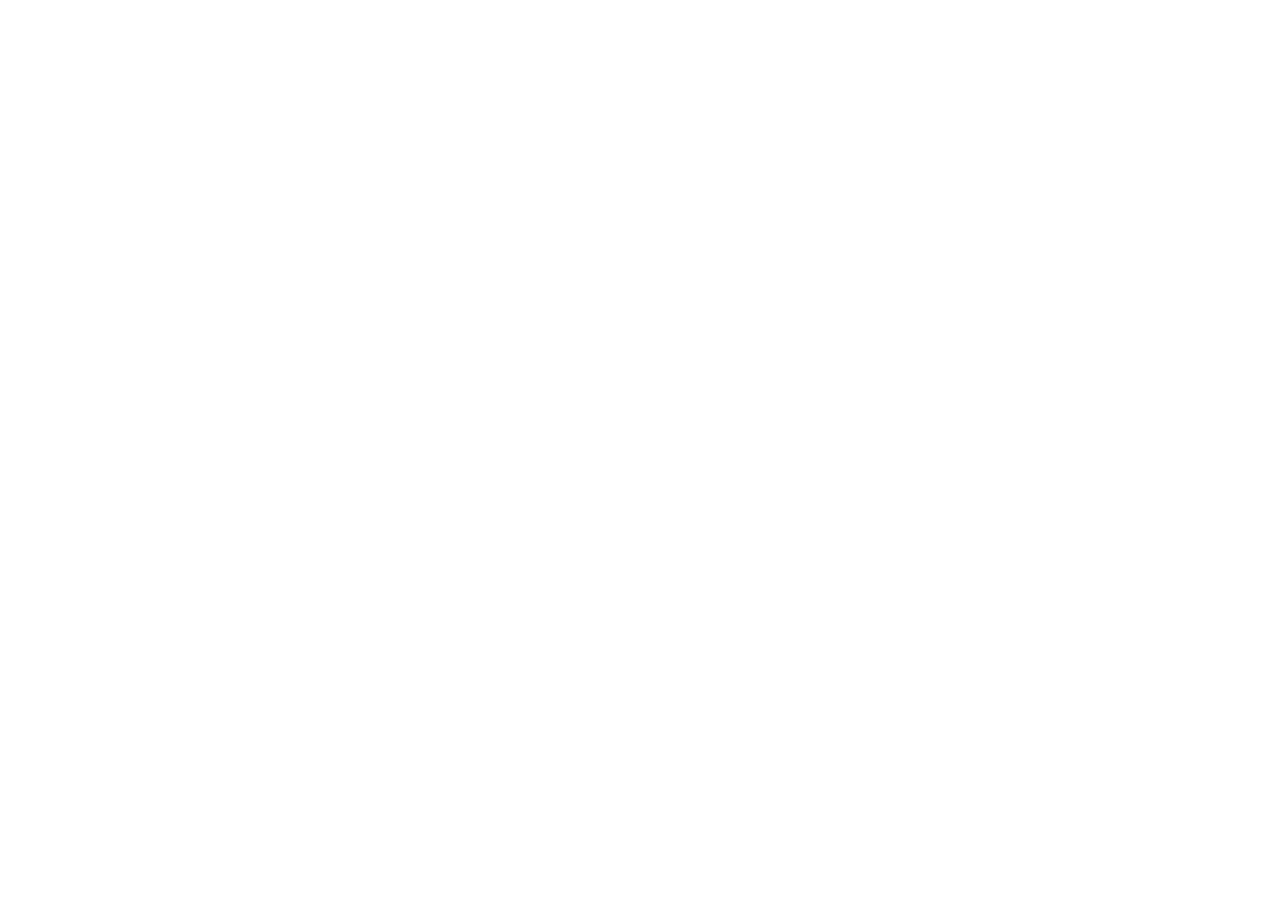
==== index.html @ dd528a02 "commit" ====
<!DOCTYPE html>
<html lang="en">
    <head>
        <meta charset="UTF-8">
        <meta name="author" content="Quinn Nguyen">
        <meta name="viewport" content="width=device-width, initial-scale=1">
        <meta name="robots" content="noindex, nofollow">
        <title>museum</title>
    </head>
</html>
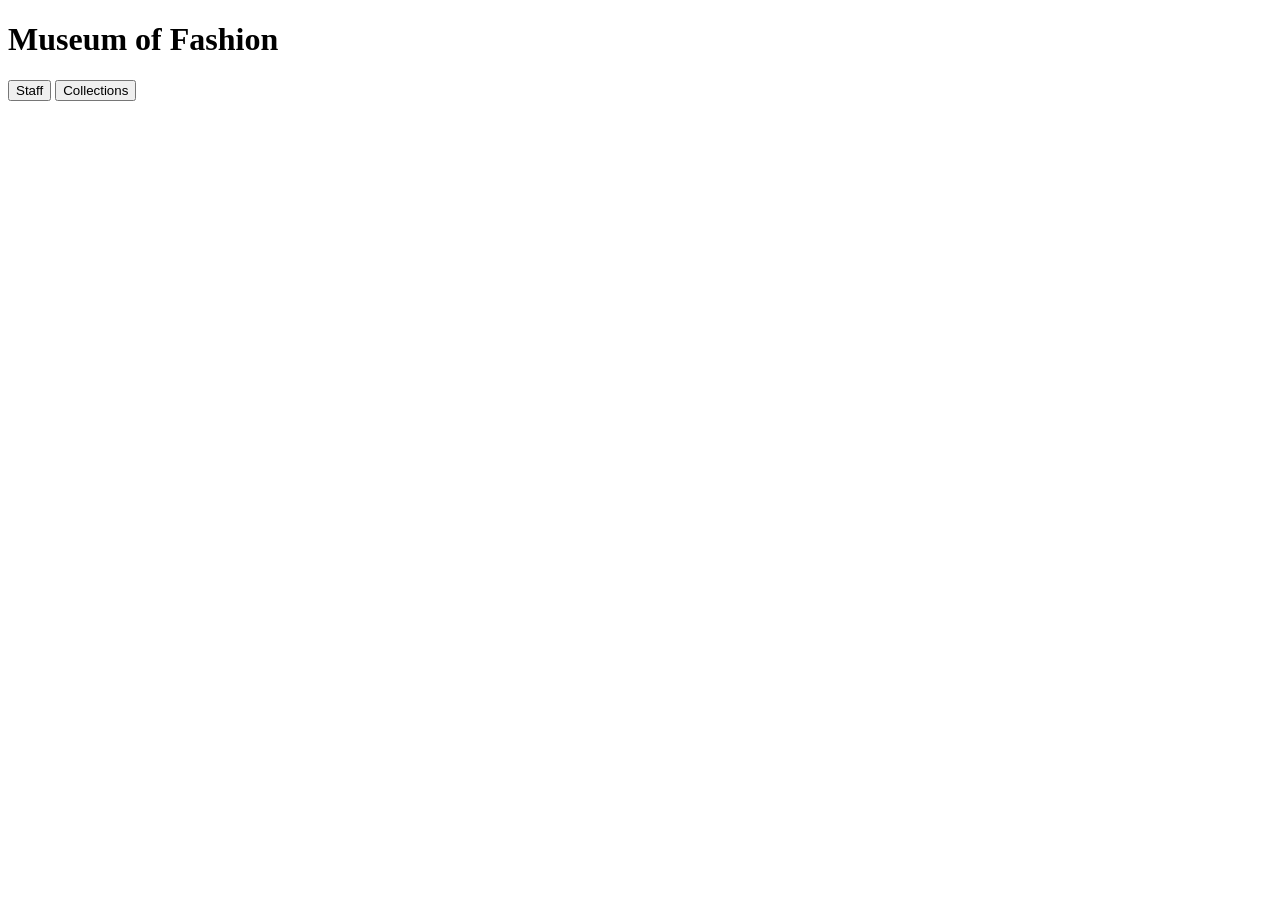
==== commit 85a8dde7: "commit" ====
--- a/index.html
+++ b/index.html
@@ -5,7 +5,22 @@
         <meta name="author" content="Quinn Nguyen">
         <meta name="viewport" content="width=device-width, initial-scale=1">
         <meta name="robots" content="noindex, nofollow">
-        <title>museum</title>
+        <link rel="stylesheet" href="css/style.css">
+        <title>museum title</title>
     </head>
+    <body>
+        <header>
+            <h1>Museum of Fashion</h1>
+            <button onclick="location.href='html/staff.html'">Staff</button>
+            <button onclick="location.href='html/collections.html'">Collections</button>
+        </header>
+        <main>
+
+        </main>
+        <footer>
+
+        </footer>
+
+    </body>
 </html>
 
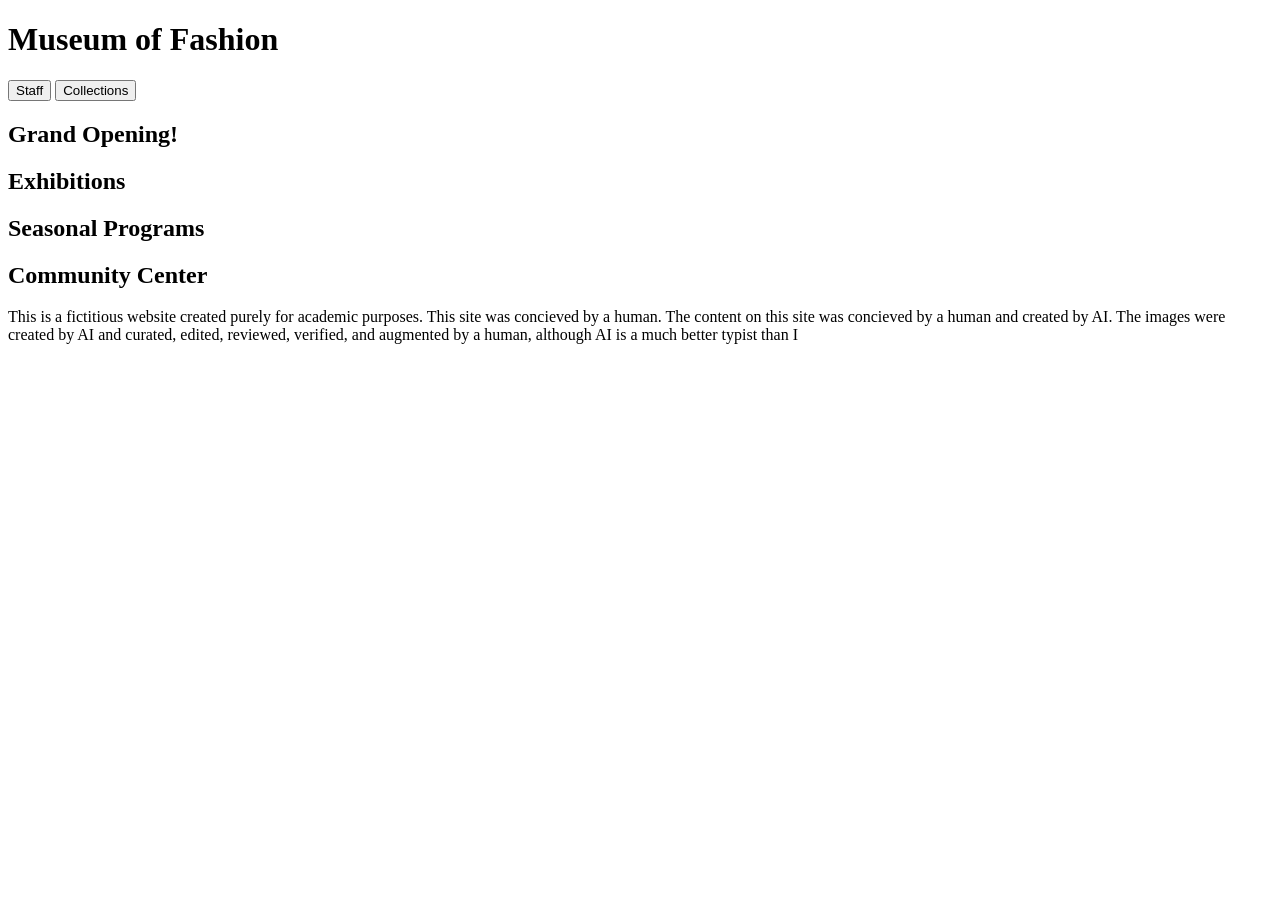
==== commit 831229bb: "commit" ====
--- a/index.html
+++ b/index.html
@@ -15,10 +15,28 @@
             <button onclick="location.href='html/collections.html'">Collections</button>
         </header>
         <main>
+            <section>
+                <h2>Grand Opening!</h2>
+                <p></p>
+                <h2>Exhibitions</h2>
+                <p></p>
+
+            </section>
+            <section>
+                <h2>Seasonal Programs</h2>
+                <p></p>
+
+            </section>
+            
+            <section>
+                <h2>Community Center</h2>
+                <p></p>
+
+            </section>
 
         </main>
         <footer>
-
+            <p>This is a fictitious website created purely for academic purposes. This site was concieved by a human. The content on this site was concieved by a human and created by AI. The images were created by AI and curated, edited, reviewed, verified, and augmented by a human, although AI is a much better typist than I</p>
         </footer>
 
     </body>
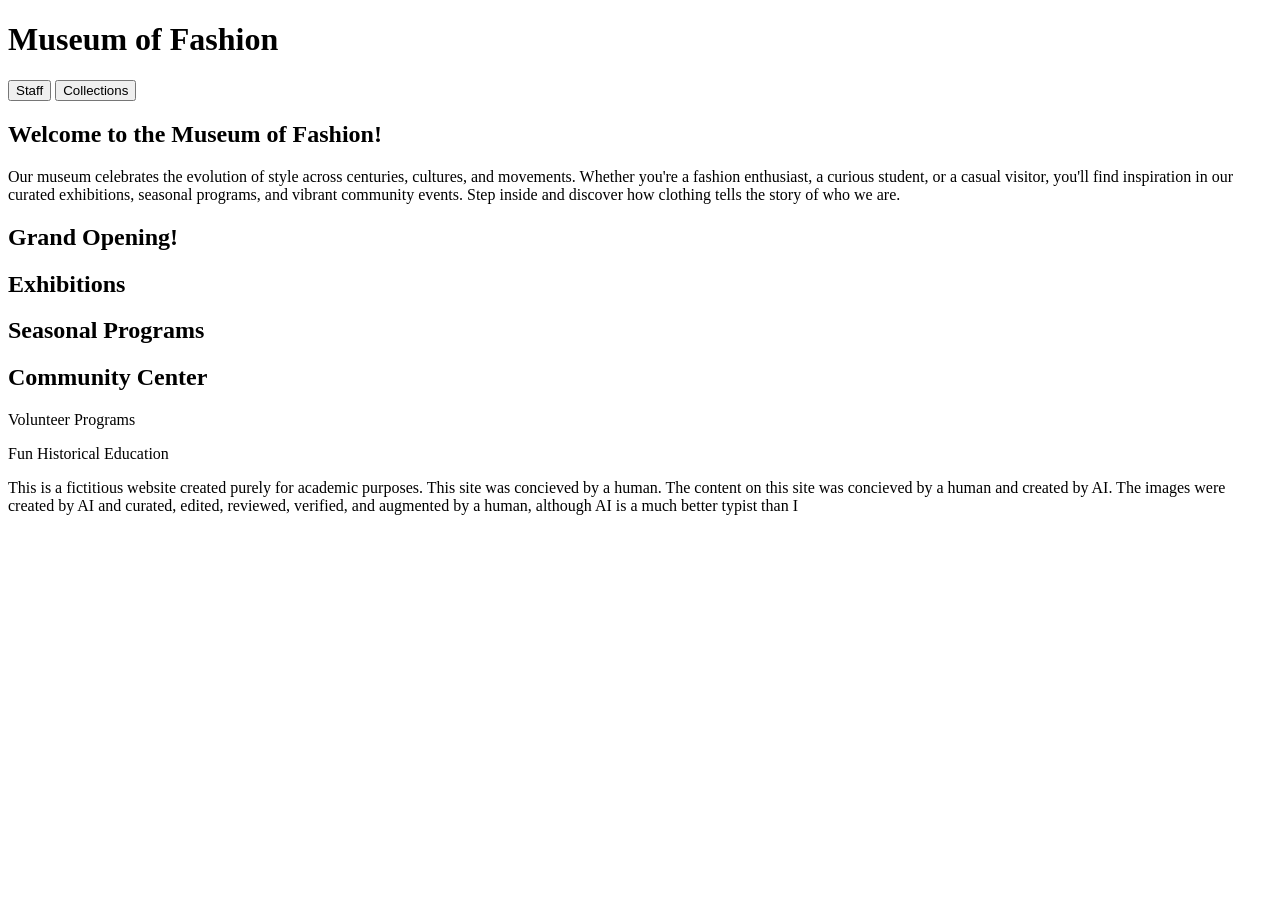
==== commit 602ae909: "commit" ====
--- a/index.html
+++ b/index.html
@@ -14,6 +14,12 @@
             <button onclick="location.href='html/staff.html'">Staff</button>
             <button onclick="location.href='html/collections.html'">Collections</button>
         </header>
+
+        <section>
+            <h2>Welcome to the Museum of Fashion!</h2>
+            <p>Our museum celebrates the evolution of style across centuries, cultures, and movements. Whether you're a fashion enthusiast, a curious student, or a casual visitor, you'll find inspiration in our curated exhibitions, seasonal programs, and vibrant community events. Step inside and discover how clothing tells the story of who we are.</p>
+        </section>
+
         <main>
             <section>
                 <h2>Grand Opening!</h2>
@@ -22,6 +28,7 @@
                 <p></p>
 
             </section>
+
             <section>
                 <h2>Seasonal Programs</h2>
                 <p></p>
@@ -30,11 +37,13 @@
             
             <section>
                 <h2>Community Center</h2>
-                <p></p>
+                <p>Volunteer Programs</p>
+                <p>Fun Historical Education</p>
 
             </section>
 
         </main>
+
         <footer>
             <p>This is a fictitious website created purely for academic purposes. This site was concieved by a human. The content on this site was concieved by a human and created by AI. The images were created by AI and curated, edited, reviewed, verified, and augmented by a human, although AI is a much better typist than I</p>
         </footer>
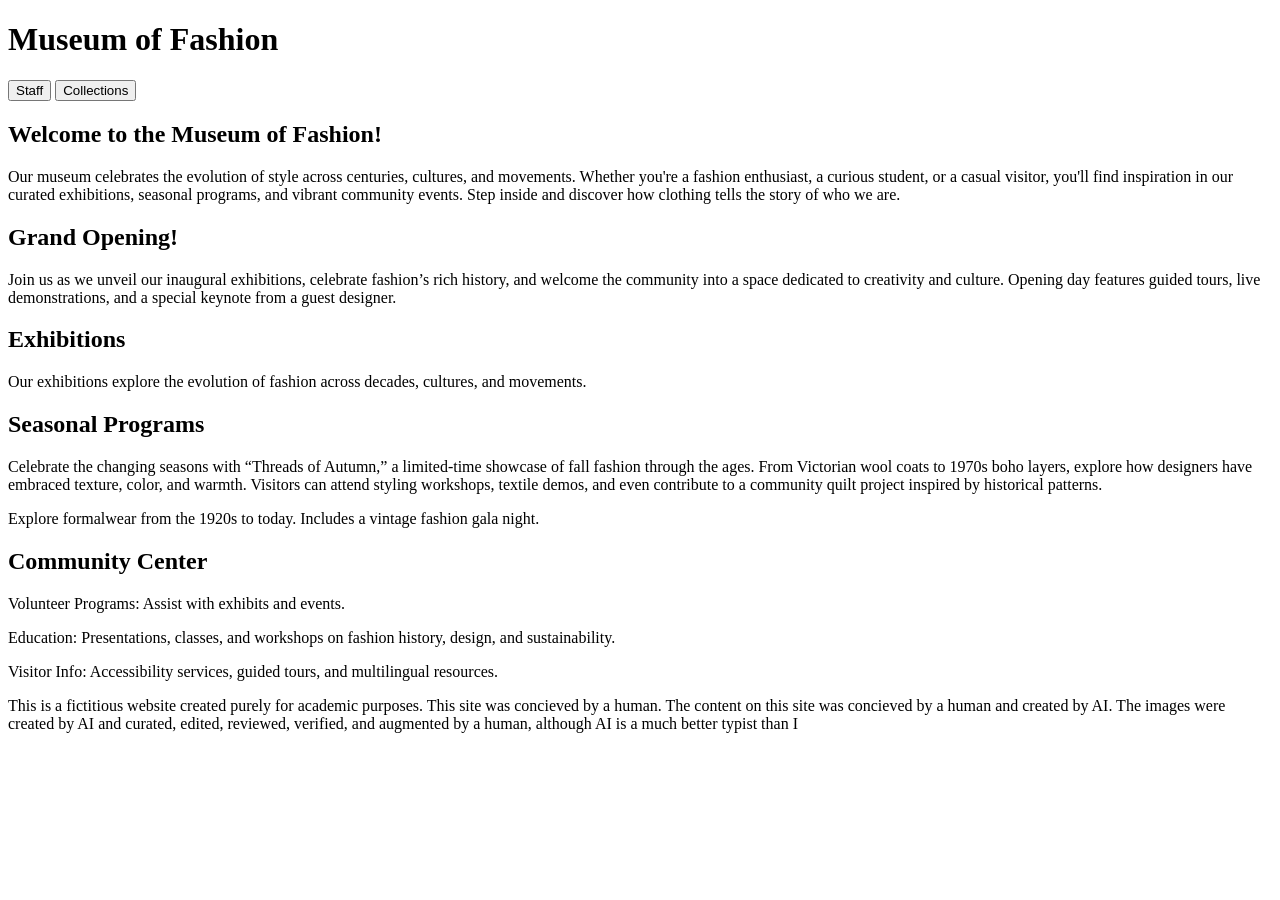
==== commit caa0eb26: "commit" ====
--- a/index.html
+++ b/index.html
@@ -23,23 +23,23 @@
         <main>
             <section>
                 <h2>Grand Opening!</h2>
-                <p></p>
+                <p>Join us as we unveil our inaugural exhibitions, celebrate fashion’s rich history, and welcome the community into a space dedicated to creativity and culture. Opening day features guided tours, live demonstrations, and a special keynote from a guest designer.</p>
                 <h2>Exhibitions</h2>
-                <p></p>
+                <p>Our exhibitions explore the evolution of fashion across decades, cultures, and movements.</p>
 
             </section>
 
             <section>
                 <h2>Seasonal Programs</h2>
-                <p></p>
-
+                <p>Celebrate the changing seasons with “Threads of Autumn,” a limited-time showcase of fall fashion through the ages. From Victorian wool coats to 1970s boho layers, explore how designers have embraced texture, color, and warmth. Visitors can attend styling workshops, textile demos, and even contribute to a community quilt project inspired by historical patterns.</p>
+                <p>Explore formalwear from the 1920s to today. Includes a vintage fashion gala night.</p>
             </section>
             
             <section>
                 <h2>Community Center</h2>
-                <p>Volunteer Programs</p>
-                <p>Fun Historical Education</p>
-
+                <p>Volunteer Programs: Assist with exhibits and events.</p>
+                <p>Education: Presentations, classes, and workshops on fashion history, design, and sustainability.</p>
+                <p>Visitor Info: Accessibility services, guided tours, and multilingual resources.</p>
             </section>
 
         </main>
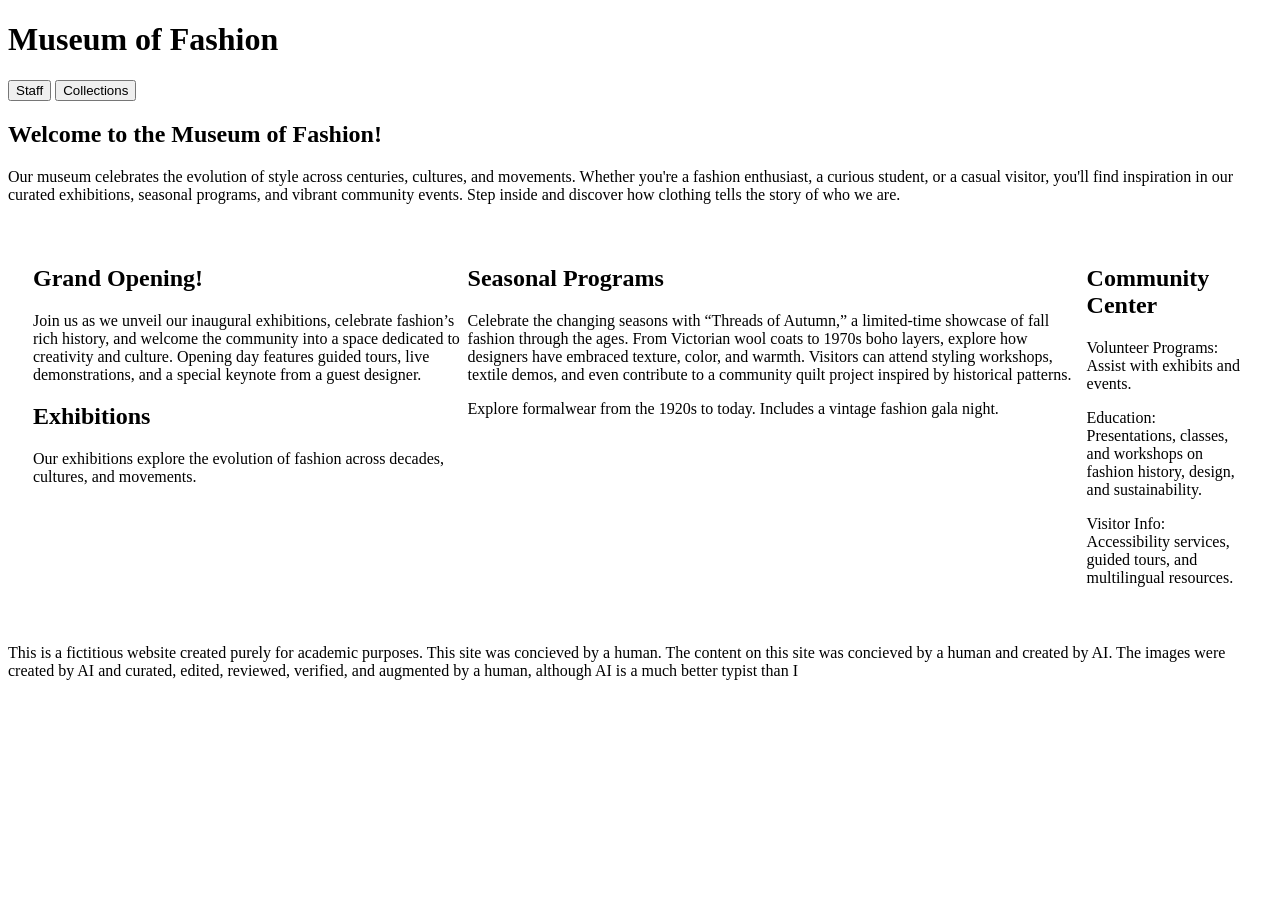
==== commit cf015937: "commit" ====
--- a/index.html
+++ b/index.html
@@ -6,7 +6,7 @@
         <meta name="viewport" content="width=device-width, initial-scale=1">
         <meta name="robots" content="noindex, nofollow">
         <link rel="stylesheet" href="css/style.css">
-        <title>museum title</title>
+        <title>Museum of Fashion</title>
     </head>
     <body>
         <header>
@@ -20,7 +20,7 @@
             <p>Our museum celebrates the evolution of style across centuries, cultures, and movements. Whether you're a fashion enthusiast, a curious student, or a casual visitor, you'll find inspiration in our curated exhibitions, seasonal programs, and vibrant community events. Step inside and discover how clothing tells the story of who we are.</p>
         </section>
 
-        <main>
+        <main class="columns">
             <section>
                 <h2>Grand Opening!</h2>
                 <p>Join us as we unveil our inaugural exhibitions, celebrate fashion’s rich history, and welcome the community into a space dedicated to creativity and culture. Opening day features guided tours, live demonstrations, and a special keynote from a guest designer.</p>
@@ -41,7 +41,6 @@
                 <p>Education: Presentations, classes, and workshops on fashion history, design, and sustainability.</p>
                 <p>Visitor Info: Accessibility services, guided tours, and multilingual resources.</p>
             </section>
-
         </main>
 
         <footer>
--- a/css/style.css
+++ b/css/style.css
@@ -0,0 +1,4 @@
+.columns {
+    display: flex;
+    padding: 25px;
+}
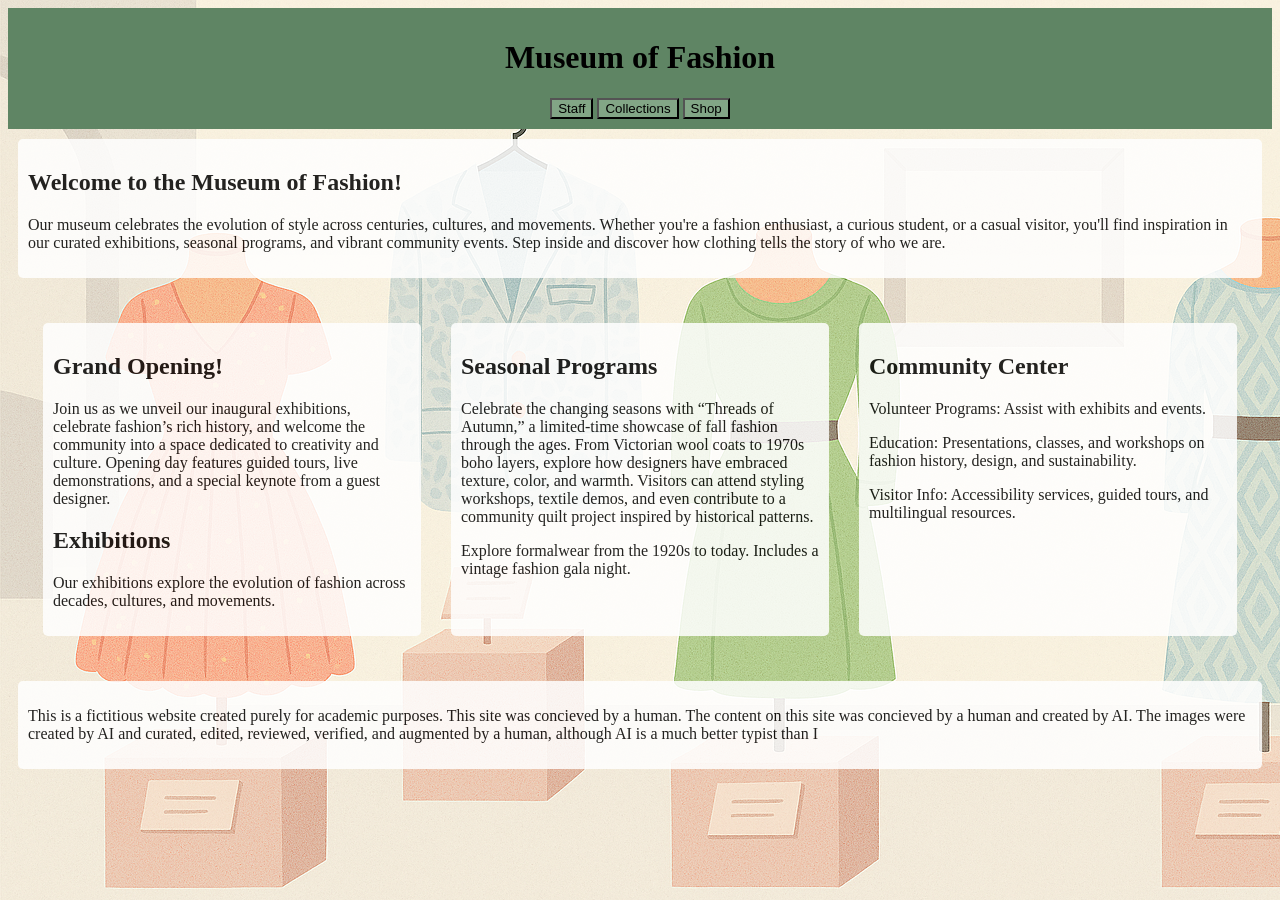
==== commit 143b3bab: "commit" ====
--- a/index.html
+++ b/index.html
@@ -13,6 +13,7 @@
             <h1>Museum of Fashion</h1>
             <button onclick="location.href='html/staff.html'">Staff</button>
             <button onclick="location.href='html/collections.html'">Collections</button>
+            <button onclick="location.href='html/shop.html'">Shop</button>
         </header>
 
         <section>
--- a/css/style.css
+++ b/css/style.css
@@ -1,4 +1,56 @@
 .columns {
     display: flex;
     padding: 25px;
-}+    gap: 10px;
+}
+
+.columns section {
+    flex: 1;
+    border: 1px;
+    border-radius: 5px;
+    background-color: white;
+    padding: 10px;
+    opacity: 85%;
+}
+
+header {
+    background-color: rgb(95, 133, 100);
+    padding: 10px;
+    text-align: center;
+}
+
+section {
+    border-radius: 5px;
+    background-color: white;
+    padding: 10px;
+    margin: 10px;
+    opacity: 85%;
+}
+footer {
+    border-radius: 5px;
+    background-color: white;
+    padding: 10px;
+    margin: 10px;
+    opacity: 85%;
+}
+
+body {
+    background-image: url(../images/museumBackground.png);
+}
+
+h1 {
+    flex: 1;
+    font-family: 'Lucida Sans Unicode';
+}
+
+h2 {
+     font-family: 'Lucida Sans Unicode';
+}
+
+p {
+     font-family: 'Lucida Sans Unicode';
+}
+
+button {
+    background-color: rgb(130, 166, 134);
+}
